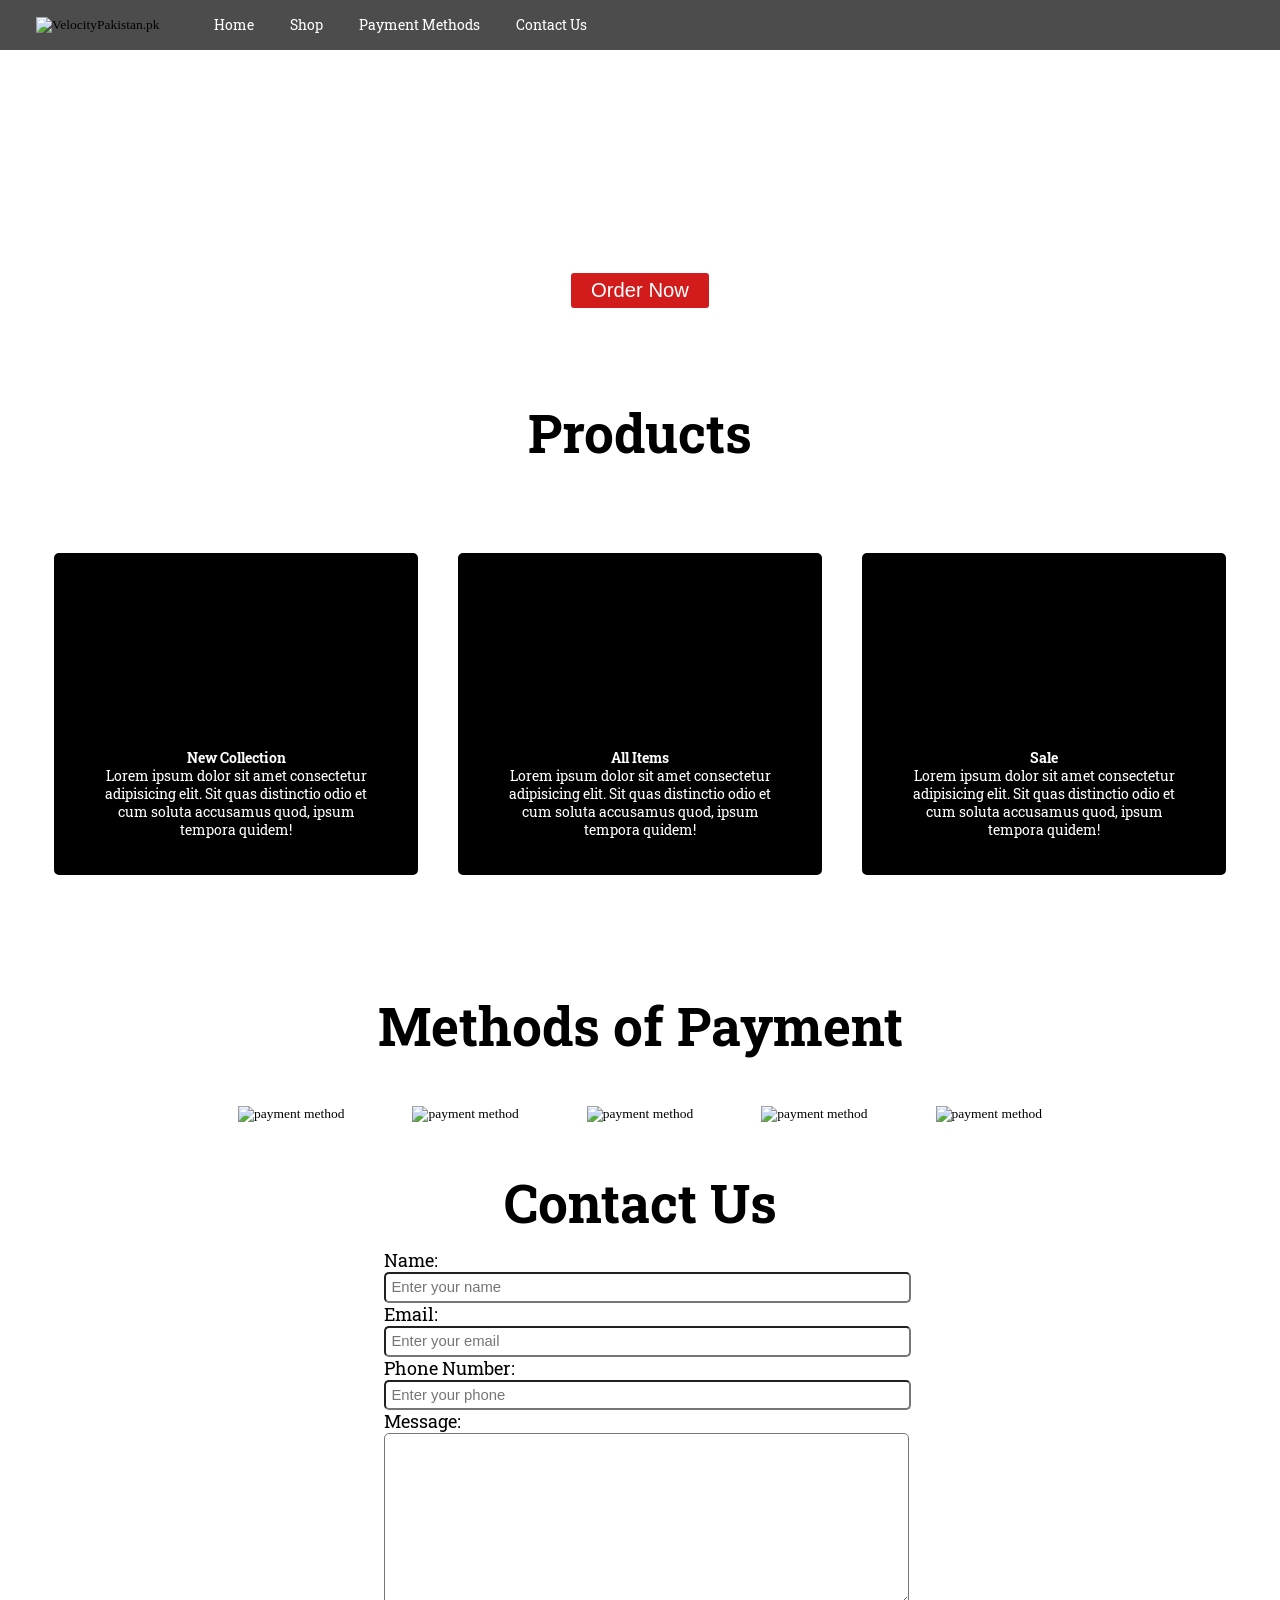
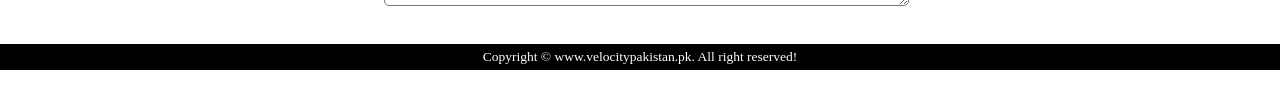
==== index.html @ 62a99404 "Update and rename project3.html to index.html" ====
<!DOCTYPE html>
<html lang="en">

<head>
    <meta charset="UTF-8">
    <meta name="viewport" content="width=device-width, initial-scale=1.0">
    <title>VelocityPakistan</title>
    <link rel="stylesheet" href="css/style.css">
    <link rel="stylesheet" media="screen and (max-width:1227px)" href="css/phone.css">
    <link rel="preconnect" href="https://fonts.googleapis.com">
    <link rel="preconnect" href="https://fonts.gstatic.com" crossorigin>
    <link href="https://fonts.googleapis.com/css2?family=Bree+Serif&display=swap" rel="stylesheet">
    <link rel="preconnect" href="https://fonts.googleapis.com">
    <link rel="preconnect" href="https://fonts.gstatic.com" crossorigin>
    <link href="https://fonts.googleapis.com/css2?family=Roboto+Slab:wght@600&display=swap" rel="stylesheet">
    <link rel="preconnect" href="https://fonts.googleapis.com">
    <link rel="preconnect" href="https://fonts.gstatic.com" crossorigin>
    <link href="https://fonts.googleapis.com/css2?family=Roboto+Slab:wght@300&display=swap" rel="stylesheet">
</head>

<body>

    <nav id="navbar">
        <div id="logo">
            <img src="resources/logo2.png" alt="VelocityPakistan.pk">
        </div>
        <ul>
            <li class="item"><a href="#home">Home</a></li>
            <li class="item"><a href="#services-container">Shop</a></li>
            <li class="item"><a href="#About">Payment Methods</a></li>
            <li class="item"><a href="#contact">Contact Us</a></li>
        </ul>
    </nav>
    <section id="home">
        <h1 class="h-primary">Welcome to Velocity Pakistan</h1>
        <p>Lorem ipsum dolor sit, amet consectetur adipisicing elit. </p>
        <p>Lorem ipsum dolor sit amet, consectetur adipisicing elit. </p>
        <button class="btn">Order Now</button>
    </section>
    <section id="services-container">
        <h1 class="h-primary center">Products</h1>
        <div id="services">
            <div class="box">
                <img src="resources/images/pngs/simple first.png" alt="">
                <h2 class="h-secondary center">New Collection</h2>
                <p class="center">Lorem ipsum dolor sit amet consectetur adipisicing elit. Sit quas distinctio odio et
                    cum soluta accusamus quod, ipsum tempora quidem!</p>
            </div>
            <div class="box">
                <img src="resources/images/pngs/SECOND VP.jpg" alt="">
                <h2 class="h-secondary center">All Items</h2>
                <p class="center">Lorem ipsum dolor sit amet consectetur adipisicing elit. Sit quas distinctio odio et
                    cum soluta accusamus quod, ipsum tempora quidem!</p>
            </div>
            <div class="box">
                <img src="resources/images/pngs/green.jpg" alt="">
                <h2 class="h-secondary center">Sale</h2>
                <p class="center">Lorem ipsum dolor sit amet consectetur adipisicing elit. Sit quas distinctio odio et
                    cum soluta accusamus quod, ipsum tempora quidem!</p>
            </div>
        </div>
    </section>

    <section id="payment-methods">
        <h1 class="h-primary center">Methods of Payment</h1>
        <div id="payments">
            <div class="paymentsthrough">
                <img src="resources/images/pngs/pngegg (1).png" alt="payment method">
            </div>
            <div class="paymentsthrough">
                <img src="resources/images/pngs/pngegg (2).png" alt="payment method">
            </div>
            <div class="paymentsthrough">
                <img src="resources/images/pngs/pngegg.png" alt="payment method">
            </div>
            <div class="paymentsthrough">
                <img src="resources/images/pngs/124 (1).png" alt="payment method">
            </div>
            <div class="paymentsthrough">
                <img src="resources/images/pngs/124 (2).png" alt="payment method">
            </div>
        </div>
    </section>
    <section id="contact">
        <h1 class="h-primary center">Contact Us</h1>
        <div id="contact-box">
            <form action="">
                <div class="form-group">
                    <label for="name">Name: </label>
                    <input type="text" name="name" id="name" placeholder="Enter your name">
                </div>
                <div class="form-group">
                    <label for="email">Email: </label>
                    <input type="email" name="name" id="email" placeholder="Enter your email">
                </div>
                <div class="form-group">
                    <label for="phone">Phone Number: </label>
                    <input type="phone" name="name" id="phone" placeholder="Enter your phone">
                </div>
                <div class="form-group">
                    <label for="message">Message: </label>
                    <textarea name="message" id="message" cols="30" rows="10"></textarea>
                </div>
            </form>
        </div>
    </section>
    <footer>
        <div class="center">
            Copyright &copy; www.velocitypakistan.pk. All right reserved!
        </div>
    </footer>





</body>

</html>
---- css/style.css ----
* {
    margin: 0;
    padding: 0;
    font-size: 13.5px;
}
html{
    scroll-behavior: smooth;
}

/* css variables */
:root {
    --navbar-height: 60px;
}

#navbar {
    top: 0;
    display: flex;
    position: sticky;
    align-items: center;

}

#navbar::before {
    content: "";
    position: absolute;
    background-color: black;
    height: 100%;
    width: 100%;
    z-index: -1;
    opacity: .7;


}

/* navigation bar logo and image styling */
#logo {
    margin: 4px 16px;
}

#logo img {
    height: 30px;
    margin: 10px 20px;

}

/* navigation bar list styling */
#navbar ul {
    display: flex;
}

#navbar ul li {
    /* color:white; */
    list-style: none;
    font-size: 1.2rem;

}

#navbar ul li a {
    font-family: 'Roboto Slab', serif;
    color: white;
    display: block;
    padding: 16px 18px;
    border-radius: 15px;
    text-decoration: none;

}

#navbar ul li a:hover {
    color: black;
    background-color: white;


}

/* home section */
#home {
    display: flex;
    flex-direction: column;
    padding: 3px 200px;
    height: 330px;
    justify-content: center;
    align-items: center;

}

#home::before {
    top: 0;
    left: 0;
    content: "";
    position: absolute;
    background: url(../resources/images/bg1.jpg) no-repeat center center/cover;
    height: 78%;
    width: 100%;
    z-index: -1;
    opacity: .9;


}

#home h1 {
    font-family: 'Roboto Slab', serif;
    color: white;
    text-align: center;

}

#home p {
    font-family: 'Roboto Slab', serif;
    text-align: center;
    color: white;
    font-size: 1.5rem;
}

/* services section */
#services {
    font-family: 'Roboto Slab', serif;
    margin: 34px;
    display: flex;
    color: white;
}

#services .box {
    border: 2px solid black;
    padding: 34px;
    margin: 25px 20px;
    border-radius: 5px;
    background-color: rgb(0, 0, 0);
    margin-top: 40px;
    margin-bottom: 70px;
}

#services .box img {
    height: 160px;
    margin: auto;
    display: block;
}
/* payment methods */
#payment-methods{
    position: relative;
    /* height: 344px; */

}
#payment-methods::before{
    content: "";
    background: url(../resources/images/bg3.jpg);
    position: absolute;
    height: 100%;
    width: 100%;
    z-index: -1;
    opacity: 0.4;
}
#payments{
    display: flex;
    justify-content: center;
    align-items: center;

}
#payments img{
    height: 120px;

}
.paymentsthrough{
    padding: 34px;

}
/* contact secotion */
#contact{
    position: relative;
}
#contact::before{
    content: "";
    position: absolute;
    height: 100%;
    width: 100%;
    z-index: -1;
    opacity: 0.4;
    background: url(../resources/images/bg2.jpg) no-repeat center center/cover;
}
#contact-box{
    display:flex;
    /* flex-direction: column; */
    justify-content: center;
    align-items: center;
    padding-bottom: 34px;
}
#contact-box input,
#contact-box textarea{
    width: 100%;
    padding: 0.4rem;
    border-radius: 5px;
    font-size: 1.1rem;
}
#contact-box form{
    width: 40%;

}
#contact-box label{
    font-size: 1.3rem;
    font-family: 'Roboto Slab', serif;

}

footer{
    background: black;
    color: white;
    padding: 5px 16px;
}

/* utility classes */
.h-primary {
    font-family: 'Roboto Slab', serif;
    font-size: 3.9rem;
    padding: 12px;

}

.h-seconday {
    font-family: 'Roboto Slab', serif;
    font-size: 2.9rem;
    padding: 12px;
}

.btn {
    padding: 6px 20px;
    border: 2px solid white;
    background-color: rgb(210, 28, 28);
    color: white;
    margin: 17px;
    font-size: 1.5rem;
    border-radius: 5px;
    cursor: pointer;

}

.center {
    text-align: center;
}
---- css/phone.css ----
/* navigation section */
html{
    scroll-behavior: smooth;
}
#navbar{
    flex-direction: column;
}
/* #navbar ul li a{
    font-size: 1rem;
    padding: 0px 7px;
} */

/* home section  */
#home{
    height: 340px;
    padding:20px 35px;
    
}
#home::before{
    height: 480px;
    
}
#home p{
    font-size: 1rem;
}

/* services section */
#services{
    flex-direction: column;

}

/* payment section  */
#payments{
    flex-wrap: wrap;
}
#payments{
    /* width: 66px;
    padding: 2px 6px; */
    height:auto;
}

/* utility classes */
.h-primary{
    font-size: 26px;
}
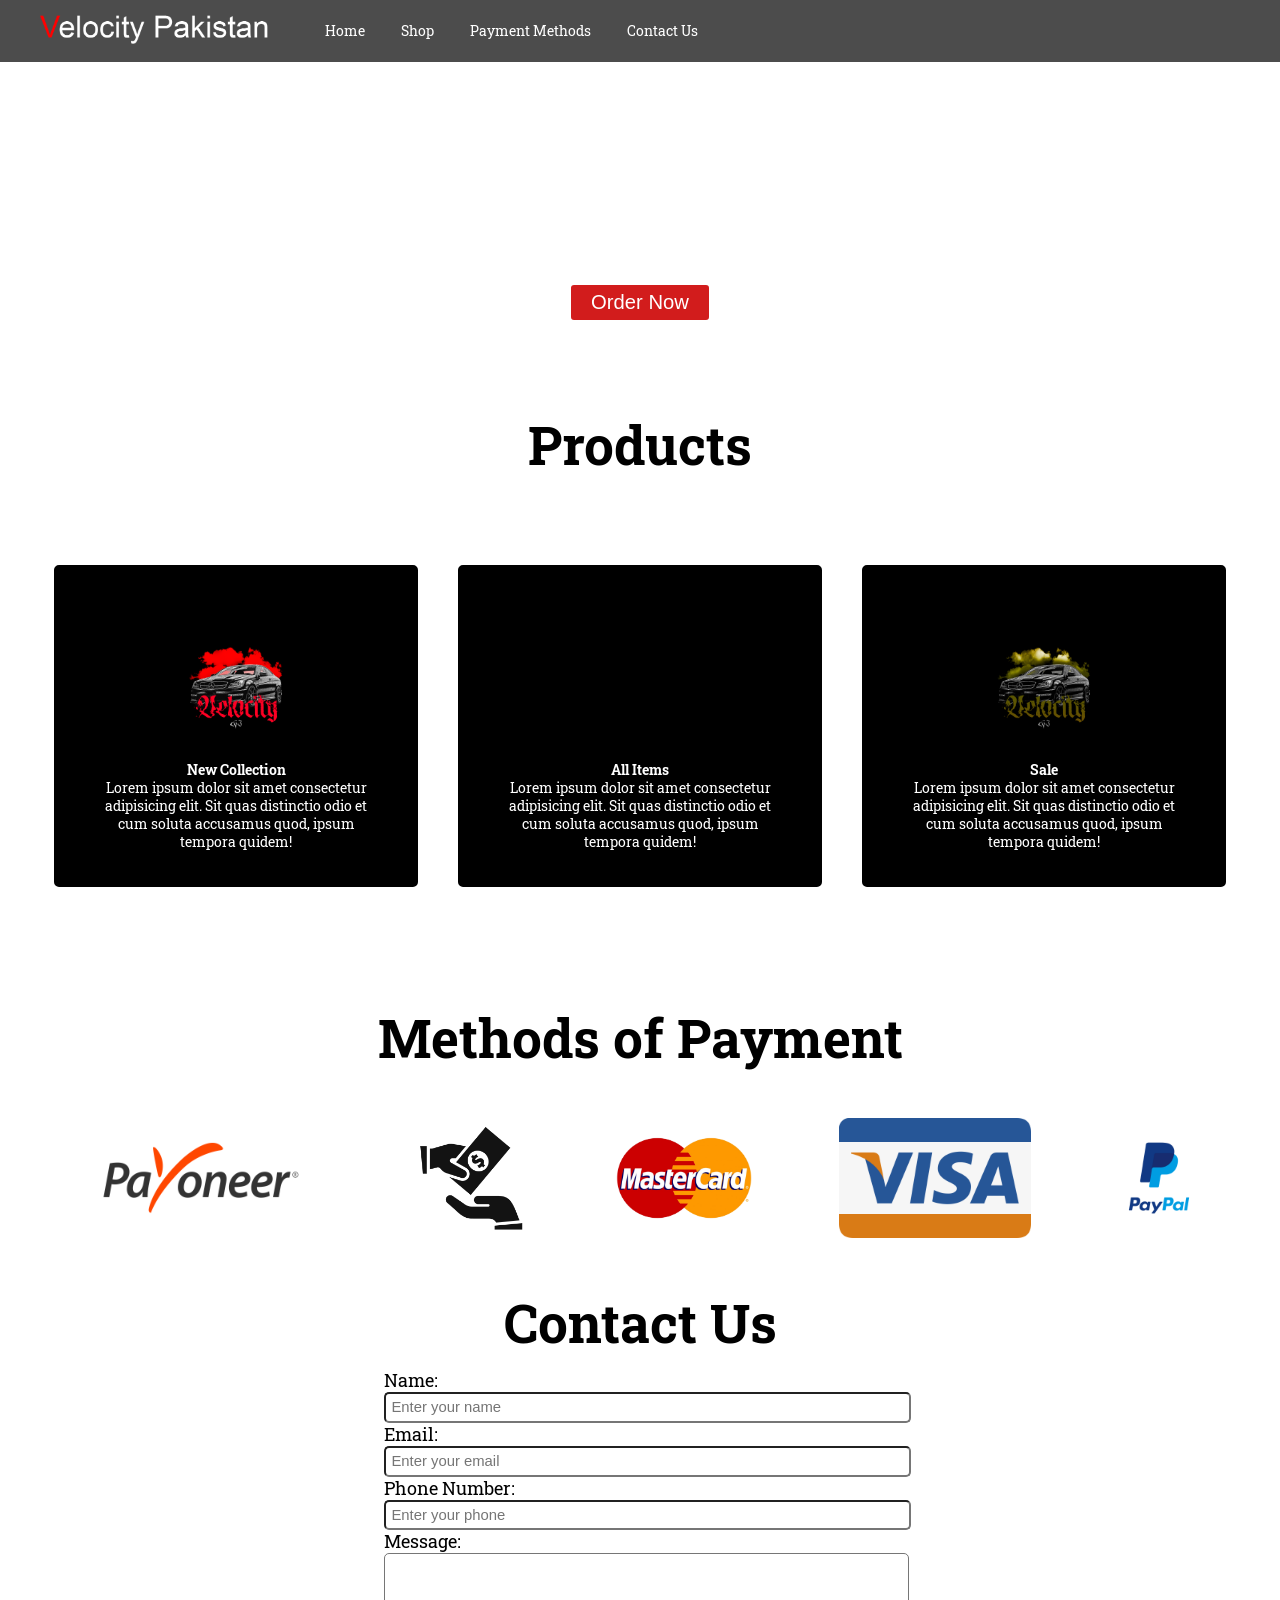
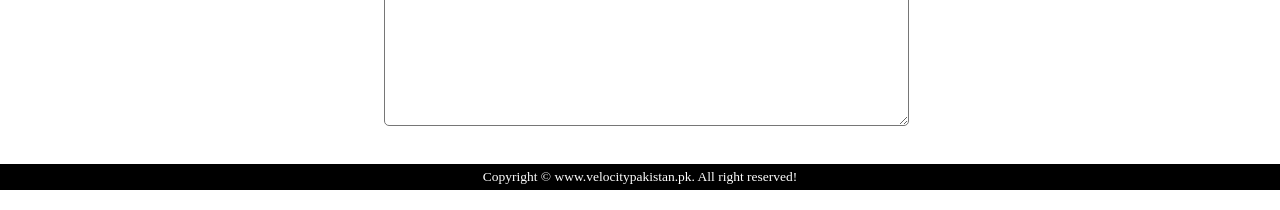
==== commit 30177b1a: "Update index.html" ====
--- a/index.html
+++ b/index.html
@@ -41,19 +41,19 @@
         <h1 class="h-primary center">Products</h1>
         <div id="services">
             <div class="box">
-                <img src="resources/images/pngs/simple first.png" alt="">
+                <img src="resources/simple first.png" alt="">
                 <h2 class="h-secondary center">New Collection</h2>
                 <p class="center">Lorem ipsum dolor sit amet consectetur adipisicing elit. Sit quas distinctio odio et
                     cum soluta accusamus quod, ipsum tempora quidem!</p>
             </div>
             <div class="box">
-                <img src="resources/images/pngs/SECOND VP.jpg" alt="">
+                <img src="resources/SECOND VP.jpg" alt="">
                 <h2 class="h-secondary center">All Items</h2>
                 <p class="center">Lorem ipsum dolor sit amet consectetur adipisicing elit. Sit quas distinctio odio et
                     cum soluta accusamus quod, ipsum tempora quidem!</p>
             </div>
             <div class="box">
-                <img src="resources/images/pngs/green.jpg" alt="">
+                <img src="resources/green.jpg" alt="">
                 <h2 class="h-secondary center">Sale</h2>
                 <p class="center">Lorem ipsum dolor sit amet consectetur adipisicing elit. Sit quas distinctio odio et
                     cum soluta accusamus quod, ipsum tempora quidem!</p>
@@ -65,19 +65,19 @@
         <h1 class="h-primary center">Methods of Payment</h1>
         <div id="payments">
             <div class="paymentsthrough">
-                <img src="resources/images/pngs/pngegg (1).png" alt="payment method">
+                <img src="resources/pngegg (1).png" alt="payment method">
             </div>
             <div class="paymentsthrough">
-                <img src="resources/images/pngs/pngegg (2).png" alt="payment method">
+                <img src="resources/pngegg (2).png" alt="payment method">
             </div>
             <div class="paymentsthrough">
-                <img src="resources/images/pngs/pngegg.png" alt="payment method">
+                <img src="resources/pngegg.png" alt="payment method">
             </div>
             <div class="paymentsthrough">
-                <img src="resources/images/pngs/124 (1).png" alt="payment method">
+                <img src="resources/124 (1).png" alt="payment method">
             </div>
             <div class="paymentsthrough">
-                <img src="resources/images/pngs/124 (2).png" alt="payment method">
+                <img src="resources/124 (2).png" alt="payment method">
             </div>
         </div>
     </section>
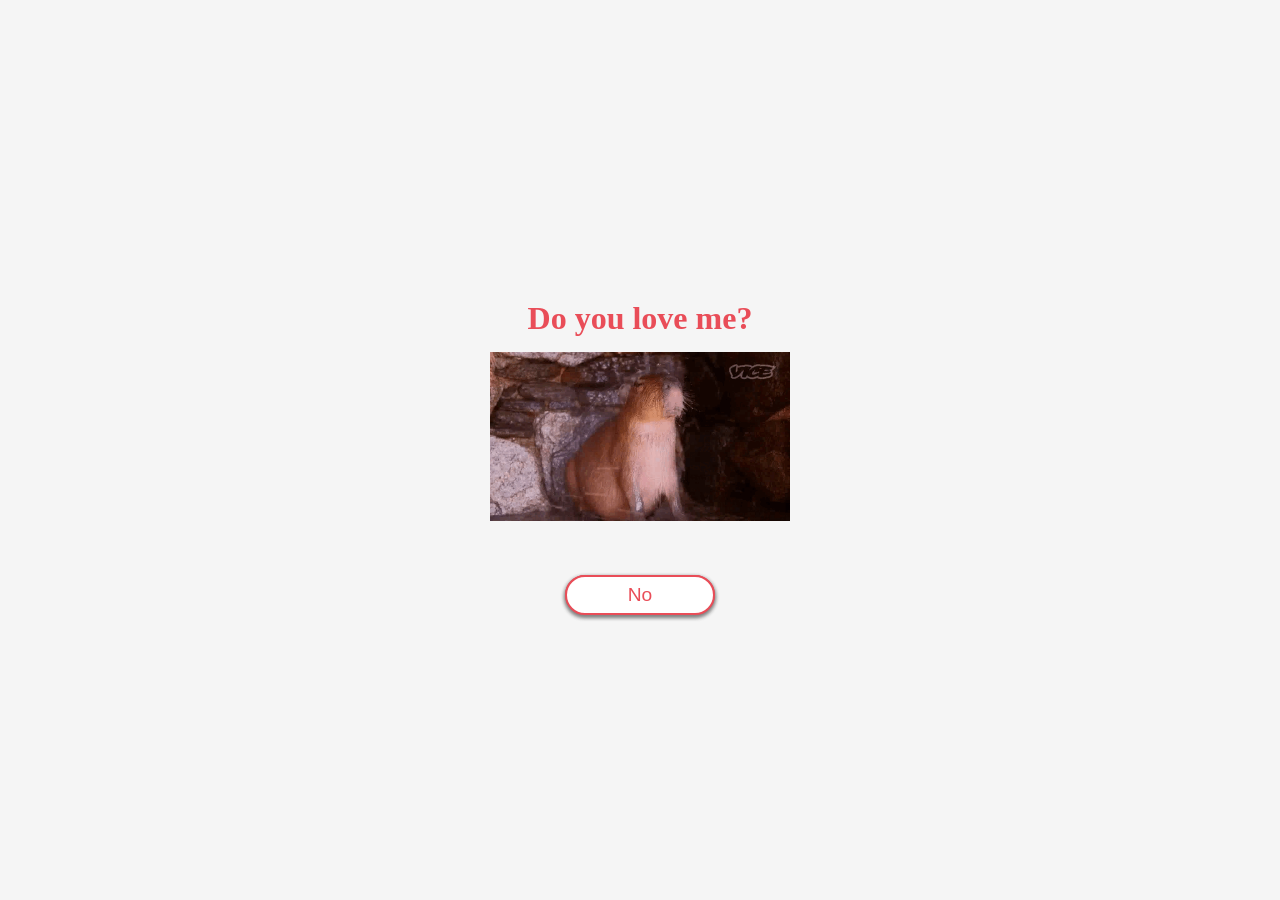
==== commit 4dbbf87c: "Add files via upload" ====
--- a/index.html
+++ b/index.html
@@ -1,119 +1,24 @@
 <!DOCTYPE html>
 <html lang="en">
-
-<head>
-    <meta charset="UTF-8">
-    <meta name="viewport" content="width=device-width, initial-scale=1.0">
-    <title>VelocityPakistan</title>
-    <link rel="stylesheet" href="css/style.css">
-    <link rel="stylesheet" media="screen and (max-width:1227px)" href="css/phone.css">
-    <link rel="preconnect" href="https://fonts.googleapis.com">
-    <link rel="preconnect" href="https://fonts.gstatic.com" crossorigin>
-    <link href="https://fonts.googleapis.com/css2?family=Bree+Serif&display=swap" rel="stylesheet">
-    <link rel="preconnect" href="https://fonts.googleapis.com">
-    <link rel="preconnect" href="https://fonts.gstatic.com" crossorigin>
-    <link href="https://fonts.googleapis.com/css2?family=Roboto+Slab:wght@600&display=swap" rel="stylesheet">
-    <link rel="preconnect" href="https://fonts.googleapis.com">
-    <link rel="preconnect" href="https://fonts.gstatic.com" crossorigin>
-    <link href="https://fonts.googleapis.com/css2?family=Roboto+Slab:wght@300&display=swap" rel="stylesheet">
-</head>
-
-<body>
-
-    <nav id="navbar">
-        <div id="logo">
-            <img src="resources/logo2.png" alt="VelocityPakistan.pk">
-        </div>
-        <ul>
-            <li class="item"><a href="#home">Home</a></li>
-            <li class="item"><a href="#services-container">Shop</a></li>
-            <li class="item"><a href="#About">Payment Methods</a></li>
-            <li class="item"><a href="#contact">Contact Us</a></li>
-        </ul>
-    </nav>
-    <section id="home">
-        <h1 class="h-primary">Welcome to Velocity Pakistan</h1>
-        <p>Lorem ipsum dolor sit, amet consectetur adipisicing elit. </p>
-        <p>Lorem ipsum dolor sit amet, consectetur adipisicing elit. </p>
-        <button class="btn">Order Now</button>
-    </section>
-    <section id="services-container">
-        <h1 class="h-primary center">Products</h1>
-        <div id="services">
-            <div class="box">
-                <img src="resources/simple first.png" alt="">
-                <h2 class="h-secondary center">New Collection</h2>
-                <p class="center">Lorem ipsum dolor sit amet consectetur adipisicing elit. Sit quas distinctio odio et
-                    cum soluta accusamus quod, ipsum tempora quidem!</p>
-            </div>
-            <div class="box">
-                <img src="resources/SECOND VP.jpg" alt="">
-                <h2 class="h-secondary center">All Items</h2>
-                <p class="center">Lorem ipsum dolor sit amet consectetur adipisicing elit. Sit quas distinctio odio et
-                    cum soluta accusamus quod, ipsum tempora quidem!</p>
-            </div>
-            <div class="box">
-                <img src="resources/green.jpg" alt="">
-                <h2 class="h-secondary center">Sale</h2>
-                <p class="center">Lorem ipsum dolor sit amet consectetur adipisicing elit. Sit quas distinctio odio et
-                    cum soluta accusamus quod, ipsum tempora quidem!</p>
-            </div>
-        </div>
-    </section>
-
-    <section id="payment-methods">
-        <h1 class="h-primary center">Methods of Payment</h1>
-        <div id="payments">
-            <div class="paymentsthrough">
-                <img src="resources/pngegg (1).png" alt="payment method">
-            </div>
-            <div class="paymentsthrough">
-                <img src="resources/pngegg (2).png" alt="payment method">
-            </div>
-            <div class="paymentsthrough">
-                <img src="resources/pngegg.png" alt="payment method">
-            </div>
-            <div class="paymentsthrough">
-                <img src="resources/124 (1).png" alt="payment method">
-            </div>
-            <div class="paymentsthrough">
-                <img src="resources/124 (2).png" alt="payment method">
-            </div>
-        </div>
-    </section>
-    <section id="contact">
-        <h1 class="h-primary center">Contact Us</h1>
-        <div id="contact-box">
-            <form action="">
-                <div class="form-group">
-                    <label for="name">Name: </label>
-                    <input type="text" name="name" id="name" placeholder="Enter your name">
-                </div>
-                <div class="form-group">
-                    <label for="email">Email: </label>
-                    <input type="email" name="name" id="email" placeholder="Enter your email">
-                </div>
-                <div class="form-group">
-                    <label for="phone">Phone Number: </label>
-                    <input type="phone" name="name" id="phone" placeholder="Enter your phone">
-                </div>
-                <div class="form-group">
-                    <label for="message">Message: </label>
-                    <textarea name="message" id="message" cols="30" rows="10"></textarea>
-                </div>
-            </form>
-        </div>
-    </section>
-    <footer>
-        <div class="center">
-            Copyright &copy; www.velocitypakistan.pk. All right reserved!
-        </div>
-    </footer>
-
-
-
-
-
-</body>
-
+  <head>
+    <meta charset="UTF-8" />
+    <meta name="viewport" content="width=device-width, initial-scale=1.0" />
+    <title>Hiiiiiiii</title>
+    <link rel="stylesheet" href="style.css" />
+  </head>
+  <body>
+    <div class="wrapper">
+      <h2 class="question">Do you love me?</h2>
+      <img
+        class="gif"
+        alt="gif"
+        src="/picture/ezgif.com-webp-to-gif-converter.gif"
+      />
+      <div class="btn-group">
+        <button class="yes-btn">Yes</button>
+        <button class="no-btn">No</button>
+      </div>
+    </div>
+    <script src="script.js"></script>
+  </body>
 </html>
--- a/style.css
+++ b/style.css
@@ -0,0 +1,61 @@
+* {
+  margin: 0;
+  padding: 0;
+  box-sizing: border-box;
+}
+
+body {
+  display: flex;
+  justify-content: center;
+  align-items: center;
+  min-height: 100vh;
+  background: whitesmoke;
+}
+
+.wrapper {
+  position: relative;
+  width: 100%;
+  max-width: 400px;
+  text-align: center;
+}
+
+h2 {
+  font-size: 2em;
+  color: #e94d58;
+  margin: 15px 0;
+}
+
+.gif {
+  width: 100%;
+  max-width: 300px;
+}
+
+.btn-group {
+  margin-top: 50px;
+  position: relative;
+  height: 40px;
+}
+
+button {
+  width: 150px;
+  height: inherit;
+  color: white;
+  font-size: 1.2em;
+  border-radius: 30px;
+  outline: none;
+  cursor: pointer;
+  box-shadow: 0 2px 4px gray;
+  border: 2px solid #e94d58;
+}
+
+button.yes-btn {
+  background: #e94d58;
+}
+
+button.no-btn {
+  background: white;
+  color: #e94d58;
+  position: absolute;
+  left: 50%;
+  transform: translateX(-50%);
+}
